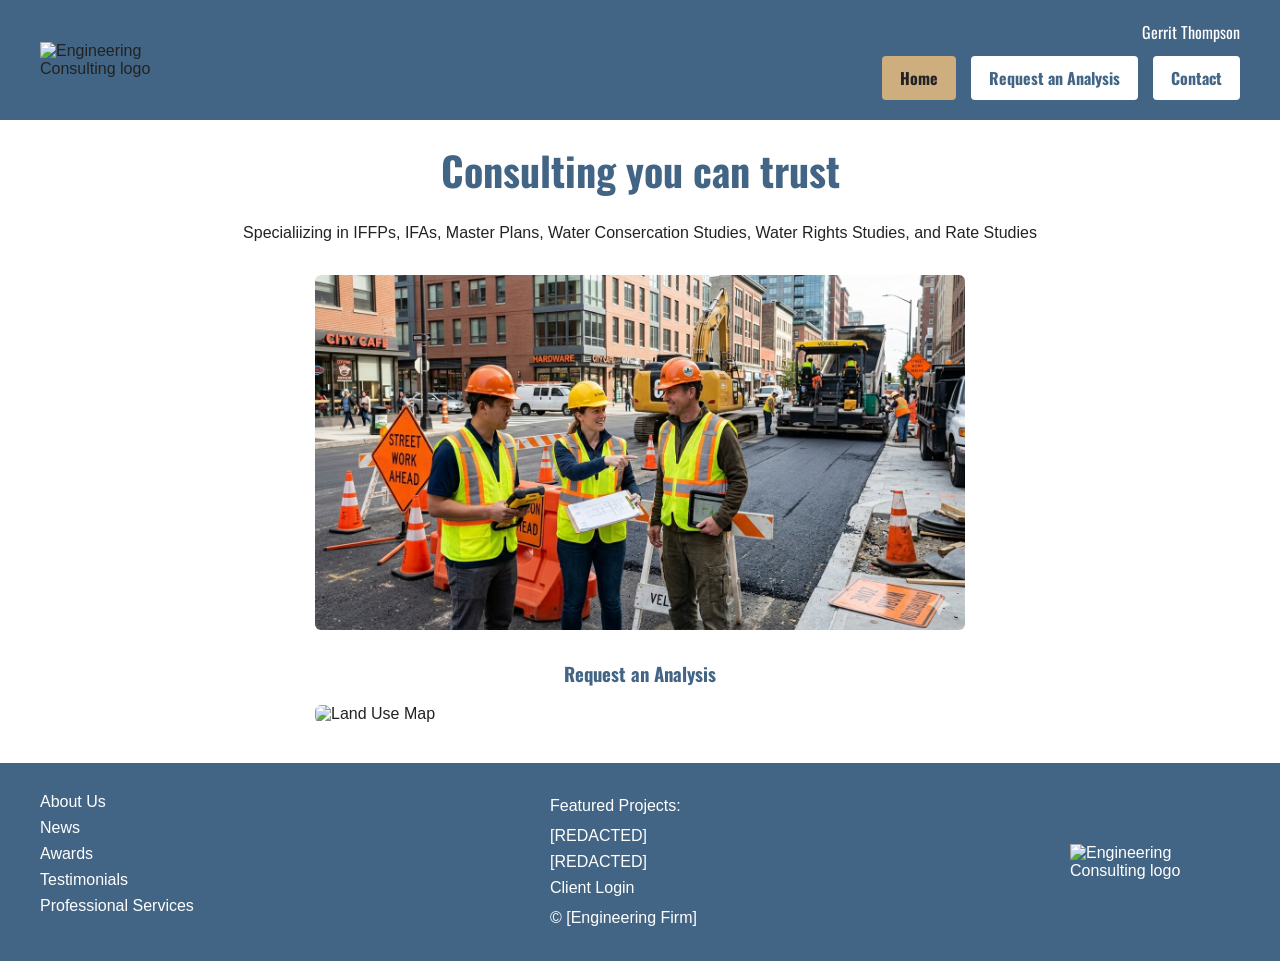
==== index.html @ 7396a35b "Rename Index.html to index.html" ====
<!DOCTYPE html>
<html lang="en">
<head>
    <meta charset="UTF-8" />
    <meta name="viewport" content="width=device-width, initial-scale=1.0" />
    <title>Home | Engineering Consulting</title>
    <link rel="stylesheet" href="contact.css" />
</head>
<body>
    
    <header class="site-header">
    <div class="logo-box">
      <img src="images/logo.png" alt="Engineering Consulting logo" class="logo" />
    </div>

    <div class="header-right">
      <p class="site-owner">Gerrit Thompson</p>
      <nav class="main-nav">
        <a href="index.html" class="active">Home</a>
        <a href="requestAnalysis.html">Request an Analysis</a>
        <a href="contact.html" >Contact</a>
      </nav>
    </div>
  </header>

  <main>
    <section class="page-hero">
      <h1>Consulting you can trust</h1>
    </section>

    <section class="hero-para">
        <p>Specialiizing in IFFPs, IFAs, Master Plans, Water Consercation Studies, Water Rights Studies, and Rate Studies</p>
    </section>

    <section class="top-image-section">
      <img src="contact-fieldwork.png" alt="Engineering team meeting in the field" class="page-image" />
    </section>
    <section class="request-an-analysis"></section>
    <a href="contact.html" class="request-analysis-link">
      <h3>Request an Analysis</h3>
    </a>
    </section>
    <section class="Bottom-Image">
      <img src="" alt="Land Use Map" class="page-image" />
    </section>

  </main>
  <footer class="site-footer">
    <div class="footer-column">
      <a href="-">About Us</a>
      <a href="-">News</a>
      <a href="-">Awards</a>
      <a href="-">Testimonials</a>
      <a href="-">Professional Services</a>
    </div>

    <div class="footer-column">
      <p>Featured Projects:</p>
      <a href="-">[REDACTED]</a>
      <a href="-">[REDACTED]</a>
      <a href="-">Client Login</a>
      <p>&copy; [Engineering Firm]</p>
    </div>

    <div class="footer-column footer-logo">
      <img src="images/logo.png" alt="Engineering Consulting logo" class="logo" />
    </div>
  </footer>
</body> 
</html>
---- contact.css ----
@import url("https://fonts.googleapis.com/css2?family=Oswald:wght@200..700&family=Source+Code+Pro:ital,wght@0,200..900;1,200..900&display=swap");
:root {
  --primary-color: #436585;
  --secondary-color: #ffffff;
  --accent-color: #d4dce4;
  --accent-color2: #cead7e;
  --header-font: 'Oswald', Arial, Helvetica, sans-serif;
  --body-font: 'Source Sans Pro', sans-serif;
}
body {
  margin: 0;
  font-family: var(--body-font);
  background-color: var(--secondary-color);
  color: #222222;
}

h1, h2, h3 {
  font-family: var(--header-font);
  color: var(--primary-color);
  text-align: center;
}

h1{
  font-family: var(--header-font);
  color: var(--primary-color);
  font-size: 2.5rem;
  text-align: center;
  margin: 0;
}

p {
  line-height: 1.6;
  margin: 0;
  font-family: var(--body-font);
}

.hero-para{
  margin-top: 20px;
  text-align: center;
}
img {
  max-width: 100%;
  display: block;
}

a {
  text-decoration: none;
  color: #436585;
}

a:hover {
  text-decoration: underline;
  color: #cead7e;
}

.site-header {
  background-color: #436585;
  display: flex;
  justify-content: space-between;
  align-items: center;
  padding: 20px 40px;
  gap: 20px;
  flex-wrap: wrap;
}

.logo-box {
  flex: 1;
  min-width: 180px;
}

.logo {
  width: 160px;
}

.header-right {
  flex: 2;
  text-align: right;
}

.site-owner {
  margin: 0 0 10px;
  font-family: Oswald, Arial, Helvetica, sans-serif;
  color: #ffffff; /* FIXED */
}

.main-nav {
  display: flex;
  justify-content: flex-end;
  gap: 15px;
  flex-wrap: wrap;
}

.main-nav a {
  background-color: #ffffff;
  color: #436585;
  padding: 10px 18px;
  border-radius: 4px;
  font-family: Oswald, Arial, Helvetica, sans-serif;
  font-weight: bold;
}

.main-nav a:hover {
  background-color: #cead7e;
  color: #222222;
}

.main-nav a.active {
  background-color: #cead7e;
  color: #222222;
}

.breadcrumbs {
  max-width: 1000px;
  margin: 20px auto 0;
  padding: 0 20px;
  color: #555555;
}

.page-hero {
  max-width: 1000px;
  margin: 20px auto;
  padding: 0 20px;
}

.page-hero h1 {
  font-family: Oswald, Arial, Helvetica, sans-serif;
  color: #436585;
  font-size: 2.5rem;
  text-align: center;
  margin: 0;
}

.top-image-section,
.bottom-image-section {
  max-width: 1000px;
  margin: 30px auto;
  padding: 0 20px;
}

.page-image {
  width: 100%;
  max-width: 650px;
  margin: 0 auto;
  border-radius: 6px;
}

.contact-section {
  max-width: 1000px;
  margin: 30px auto;
  padding: 0 20px;
}

.contact-card {
  background-color: #436585;
  padding: 30px;
  border-radius: 8px;
  max-width: 700px;
  margin: 0 auto;
  color: #ffffff;
}

.contact-card h2 {
  text-align: center;
  margin-top: 0;
  font-family: Oswald, Arial, Helvetica, sans-serif;
  color: #ffffff; /* FIXED */
}

.contact-form {
  display: flex;
  flex-direction: column;
  gap: 12px;
}

.contact-form label {
  font-weight: bold;
}

.contact-form input,
.contact-form textarea {
  padding: 12px;
  border: 1px solid #ffffff;
  border-radius: 4px;
  font-size: 1rem;
  font-family: inherit;
}

.contact-form button {
  margin-top: 10px;
  padding: 12px;
  border: none;
  border-radius: 4px;
  background-color: #cead7e;
  color: #222222;
  font-size: 1rem;
  font-family: Oswald, Arial, Helvetica, sans-serif;
  cursor: pointer;
  font-weight: bold;
}

.contact-form button:hover {
  background-color: #ffffff;
  color: #436585;
}

.contact-info {
  margin-top: 20px;
  text-align: center;
}

.contact-info a {
  color: #ffffff;
  font-weight: bold;
}

.contact-info a:hover {
  color: #cead7e;
}

.site-footer {
  background-color: #436585;
  margin-top: 40px;
  padding: 30px 40px;
  display: flex;
  justify-content: space-between;
  gap: 30px;
  flex-wrap: wrap;
  color: #ffffff;
}

.site-footer a {
  color: #ffffff;
}

.site-footer a:hover {
  color: #cead7e;
}

.footer-column {
  display: flex;
  flex-direction: column;
  gap: 8px;
  min-width: 180px;
}

.footer-column p {
  margin: 0;
}

.footer-logo {
  justify-content: center;
  align-items: center;
}

@media (max-width: 700px) {
  .site-header {
    text-align: center;
  }

  .header-right {
    text-align: center;
  }

  .main-nav {
    justify-content: center;
  }

  .site-footer {
    text-align: center;
    justify-content: center;
  }
}
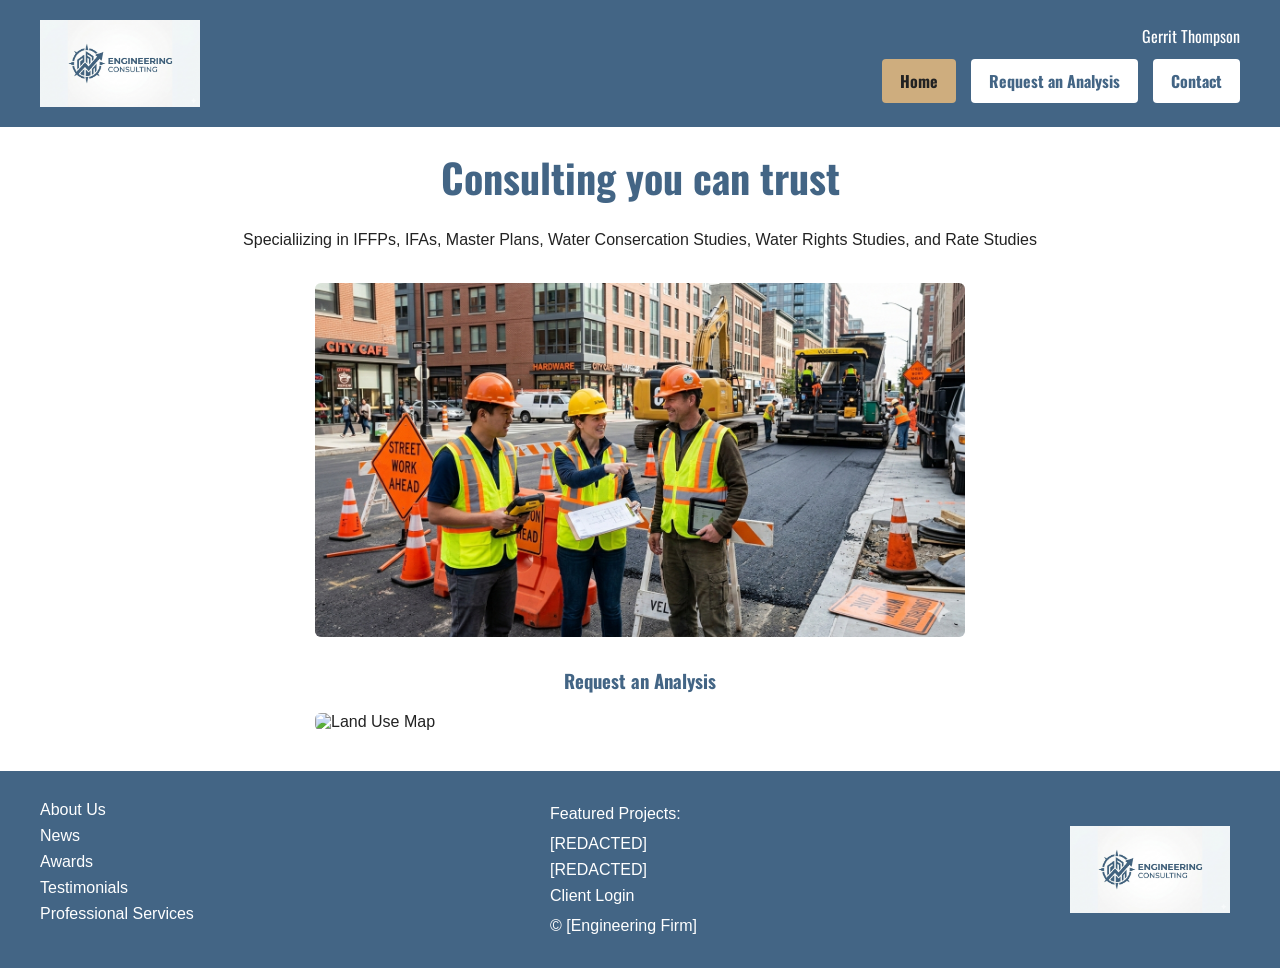
==== commit c92f217d: "updated HTML pathing / moved images to folder" ====
--- a/index.html
+++ b/index.html
@@ -33,7 +33,7 @@
     </section>
 
     <section class="top-image-section">
-      <img src="contact-fieldwork.png" alt="Engineering team meeting in the field" class="page-image" />
+      <img src="images/contact-fieldwork.png" alt="Engineering team meeting in the field" class="page-image" />
     </section>
     <section class="request-an-analysis"></section>
     <a href="contact.html" class="request-analysis-link">
--- a/contact.css
+++ b/contact.css
@@ -28,6 +28,10 @@
   margin: 0;
 }
 
+.styled-form h2 {
+  text-align: left; 
+}
+
 p {
   line-height: 1.6;
   margin: 0;
@@ -144,6 +148,90 @@
   border-radius: 6px;
 }
 
+
+/* Added by Luis Cordeiro for Request Analysis page */
+
+.form-intro {
+  max-width: 900px;
+  margin: 0 auto 30px;
+  padding: 16px 20px;
+
+  background-color: var(--accent-color);
+  border-left: 6px solid var(--primary-color);
+
+  font-family: var(--body-font);
+  font-size: 0.95rem;
+  color: #333;
+  line-height: 1.5;
+}
+
+.form-intro p {
+  margin: 0;
+}
+
+/* FORM WRAPPER */
+.styled-form {
+  max-width: 900px;
+  margin: 40px auto;
+  padding: 20px;
+  background: var(--accent-color);
+  border-radius: 6px;
+}
+
+/* TWO-COLUMN ROWS */
+.form-row {
+  display: grid;
+  grid-template-columns: 300px 1fr;
+  gap: 15px;
+  align-items: center;
+  margin-bottom: 15px;
+}
+
+.form-row label {
+  font-weight: bold;
+  font-family: var(--body-font);
+}
+
+/* INPUT, SELECT, NUMBER */
+.form-row input,
+.form-row select {
+  padding: 10px;
+  border: 1px solid #ccc;
+  border-radius: 4px;
+  font-family: var(--body-font);
+  font-size: 1rem;
+}
+
+/* CHECKBOX GRID (MULTIPLE ITEMS) */
+.checkbox-grid {
+  display: grid;
+  grid-template-columns: repeat(auto-fit, minmax(260px, 1fr));
+  gap: 8px 15px;
+  margin-bottom: 20px;
+}
+
+/* SUBMIT BUTTON */
+.submit-btn {
+  padding: 12px 20px;
+  background-color: var(--accent-color2);
+  color: #222;
+  border: none;
+  border-radius: 4px;
+  cursor: pointer;
+  font-family: var(--header-font);
+  font-weight: bold;
+  margin-top: 20px;
+}
+
+.submit-btn:hover {
+  background: var(--primary-color);
+  color: white;
+}
+
+
+/* END for Request Analysis page */
+
+
 .contact-section {
   max-width: 1000px;
   margin: 30px auto;
@@ -151,7 +239,7 @@
 }
 
 .contact-card {
-  background-color: #436585;
+  background-color: var(--accent-color);
   padding: 30px;
   border-radius: 8px;
   max-width: 700px;
@@ -269,4 +357,14 @@
     text-align: center;
     justify-content: center;
   }
-}+  
+  /* Added by Luis Cordeiro for Request Analysis page */
+  .form-row {
+    grid-template-columns: 1fr;
+  }
+  .form-row label {
+    margin-bottom: -8px;
+  }
+  
+  
+}
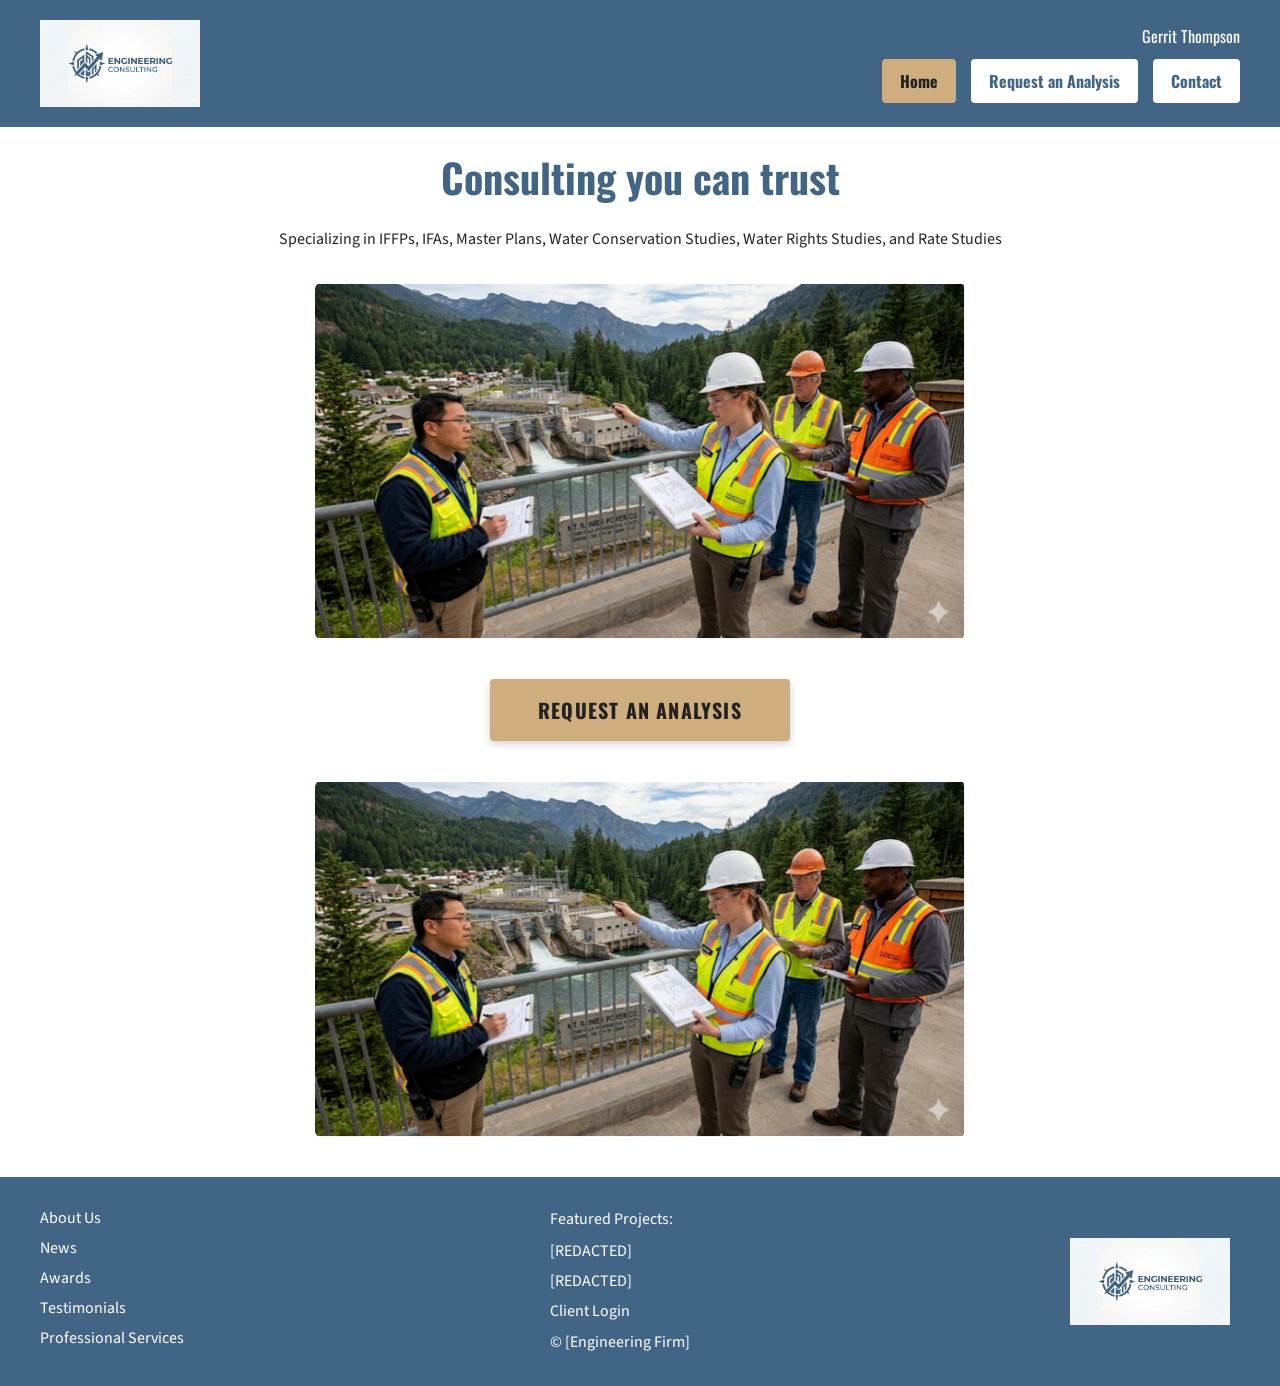
==== commit 66186893: "update to some css and fixes in index" ====
--- a/index.html
+++ b/index.html
@@ -29,19 +29,20 @@
     </section>
 
     <section class="hero-para">
-        <p>Specialiizing in IFFPs, IFAs, Master Plans, Water Consercation Studies, Water Rights Studies, and Rate Studies</p>
+        <p>Specializing in IFFPs, IFAs, Master Plans, Water Conservation Studies, Water Rights Studies, and Rate Studies</p>
     </section>
 
     <section class="top-image-section">
-      <img src="images/contact-fieldwork.png" alt="Engineering team meeting in the field" class="page-image" />
+      <img src="images/index-dam-consulting.png" alt="Engineering team meeting in the field" class="page-image" />
     </section>
-    <section class="request-an-analysis"></section>
-    <a href="contact.html" class="request-analysis-link">
-      <h3>Request an Analysis</h3>
-    </a>
+    <section class="request-an-analysis">
+      <a href="contact.html" class="request-analysis-link">
+        <h3>Request an Analysis</h3>
+      </a>
     </section>
-    <section class="Bottom-Image">
-      <img src="" alt="Land Use Map" class="page-image" />
+
+    <section class="bottom-image-section">
+      <img src="images/index-dam-consulting.png" alt="Land Use Map" class="page-image" />
     </section>
 
   </main>
@@ -67,4 +68,4 @@
     </div>
   </footer>
 </body> 
-</html>
+</html>
--- a/contact.css
+++ b/contact.css
@@ -1,11 +1,11 @@
-@import url("https://fonts.googleapis.com/css2?family=Oswald:wght@200..700&family=Source+Code+Pro:ital,wght@0,200..900;1,200..900&display=swap");
+@import url("https://fonts.googleapis.com/css2?family=Oswald:wght@200..700&family=Source+Code+Pro:ital,wght@0,200..900;1,200..900&family=Source+Sans+3:ital,wght@0,200..900;1,200..900&display=swap");
 :root {
   --primary-color: #436585;
   --secondary-color: #ffffff;
   --accent-color: #d4dce4;
   --accent-color2: #cead7e;
   --header-font: 'Oswald', Arial, Helvetica, sans-serif;
-  --body-font: 'Source Sans Pro', sans-serif;
+  --body-font: 'Source Sans 3', 'Source Sans Pro', sans-serif;
 }
 body {
   margin: 0;
@@ -39,7 +39,9 @@
 }
 
 .hero-para{
-  margin-top: 20px;
+  max-width: 1000px;
+  margin: 20px auto;
+  padding: 0 20px;
   text-align: center;
 }
 img {
@@ -53,7 +55,7 @@
 }
 
 a:hover {
-  text-decoration: underline;
+  text-decoration: none;
   color: #cead7e;
 }
 
@@ -92,6 +94,7 @@
   justify-content: flex-end;
   gap: 15px;
   flex-wrap: wrap;
+  text-decoration: none;
 }
 
 .main-nav a {
@@ -106,6 +109,7 @@
 .main-nav a:hover {
   background-color: #cead7e;
   color: #222222;
+  text-decoration: none;
 }
 
 .main-nav a.active {
@@ -232,6 +236,50 @@
 /* END for Request Analysis page */
 
 
+.request-an-analysis {
+  max-width: 1000px;
+  margin: 40px auto;
+  padding: 0 20px;
+  text-align: center;
+}
+
+.request-analysis-link {
+  display: inline-block;
+  background-color: var(--accent-color2);
+  color: #222222;
+  padding: 16px 48px;
+  border-radius: 4px;
+  font-family: var(--header-font);
+  font-weight: bold;
+  font-size: 1.25rem;
+  text-decoration: none;
+  letter-spacing: 0.06em;
+  text-transform: uppercase;
+  box-shadow: 0 3px 8px rgba(0,0,0,0.18);
+  transition: background-color 0.2s, color 0.2s, box-shadow 0.2s;
+}
+
+.request-analysis-link h3 {
+  margin: 0;
+  color: #222222;
+  font-family: var(--header-font);
+  font-size: 1.25rem;
+  text-align: center;
+  letter-spacing: 0.06em;
+  text-transform: uppercase;
+}
+
+.request-analysis-link:hover {
+  background-color: var(--primary-color);
+  color: #ffffff;
+  text-decoration: none;
+  box-shadow: 0 5px 14px rgba(67,101,133,0.35);
+}
+
+.request-analysis-link:hover h3 {
+  color: #ffffff;
+}
+
 .contact-section {
   max-width: 1000px;
   margin: 30px auto;
@@ -244,14 +292,14 @@
   border-radius: 8px;
   max-width: 700px;
   margin: 0 auto;
-  color: #ffffff;
+  color: #436585; /* FIXED */
 }
 
 .contact-card h2 {
   text-align: center;
   margin-top: 0;
   font-family: Oswald, Arial, Helvetica, sans-serif;
-  color: #ffffff; /* FIXED */
+  color: #436585; /* FIXED */
 }
 
 .contact-form {
@@ -297,12 +345,14 @@
 }
 
 .contact-info a {
-  color: #ffffff;
-  font-weight: bold;
+  color: #436585;
+  font-weight: bold;
+  text-decoration: none;
 }
 
 .contact-info a:hover {
   color: #cead7e;
+  text-decoration: none;
 }
 
 .site-footer {
@@ -322,6 +372,7 @@
 
 .site-footer a:hover {
   color: #cead7e;
+  text-decoration: none;
 }
 
 .footer-column {
@@ -367,4 +418,4 @@
   }
   
   
-}
+}
